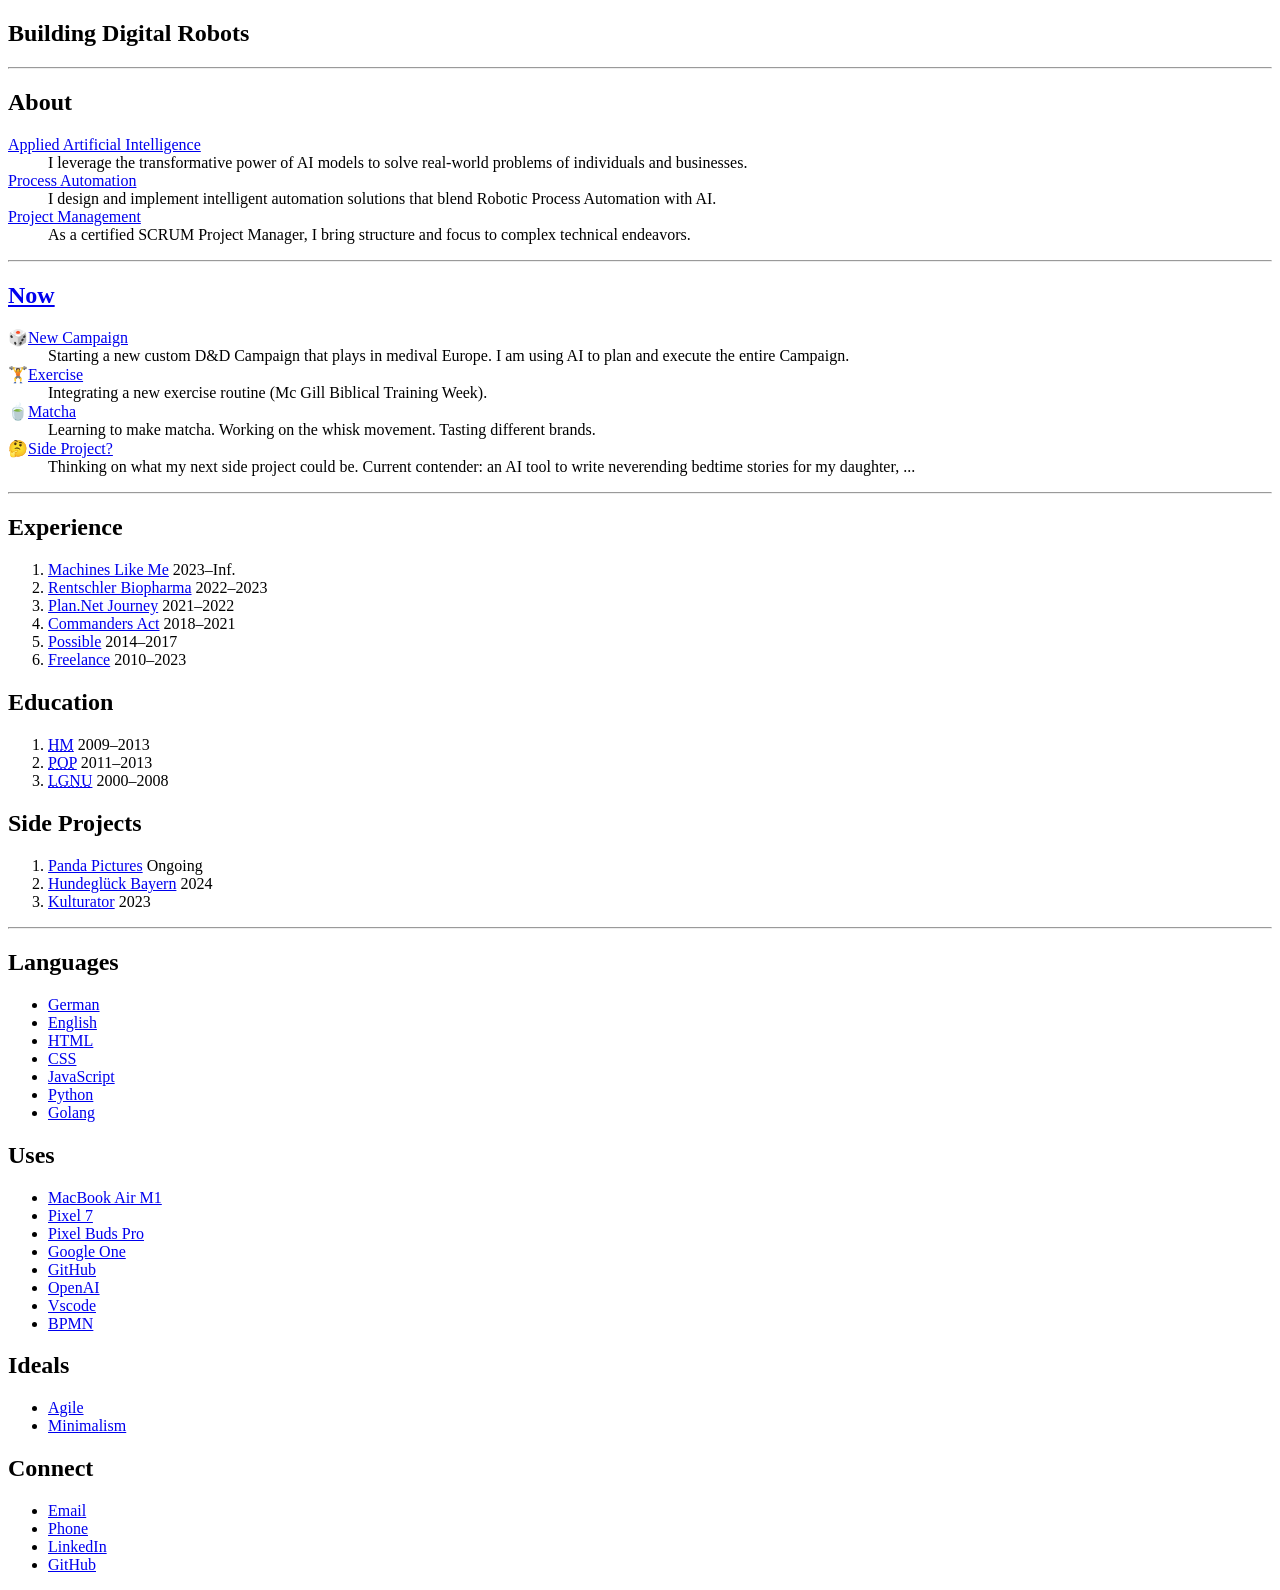
==== docs/index.html @ d42a6164 "Update index.html Fix relative import." ====
<!DOCTYPE html>
<html lang="en">
<head is="site-head">

    <meta charset="utf-8" />
    <meta name="viewport" content="width=device-width,viewport-fit=cover" />
    <link rel="stylesheet" href="/assets/index.css" />
    <link rel="stylesheet" href="/assets/index.css" />
    <script type="module" src="/assets/index.js"></script>

    <title>Tobias Schmidt - Building Digital Robots</title>
    <meta name="description" content="Tobias Schmidt is a hands-on digitalisation expert in Munich. He builds digital robots that automate the work of companies.">
    <link is="get-schema" id="website" rel="application/ld+json" href=".schemas/website.json" />
    <link is="get-schema" id="person" rel="application/ld+json" href="/schemas/person.json" />

</head>
<body is="site-body">

    <article is="page-index">

        <header id="header" aria-labelledby="hero-heading">

            <h1>Building Digital Robots</h1>

        </header>

        <hr>

        <section id="about" aria-labelledby="about-heading" class="contents">

            <h2 id="about-heading" class="aria-only">About</h2>

            <dl class="contents">
                <div>
                    <dt><a href="https://en.wikipedia.org/wiki/Artificial_intelligence" target="_blank">Applied Artificial Intelligence</a></dt>
                    <dd>I leverage the transformative power of AI models to solve real-world problems of individuals and businesses.</dd>
                </div>
                <div>
                    <dt><a href="https://en.wikipedia.org/wiki/Robotic_process_automation" target="_blank">Process Automation</a></dt>
                    <dd>I design and implement intelligent automation solutions that blend Robotic Process Automation with AI.</dd>
                </div>

                <div>
                    <dt><a href="https://en.wikipedia.org/wiki/Project_management" target="_blank">Project Management</a></dt>
                    <dd>As a certified SCRUM Project Manager, I bring structure and focus to complex technical endeavors.</dd>
                </div>
            </dl>

        </section>

        <hr>

        <section id="now" aria-labelledby="now-heading" class="contents">

            <h2 id="now-heading" class="aria-only"><a href="https://nownownow.com/" target="_blank">Now</a></h2>

            <dl role="list" class="contents">
                <div>
                    <dt>🎲<a href="https://en.wikipedia.org/wiki/Dungeons_%26_Dragons" target="_blank">New Campaign</a></dt>
                    <dd>Starting a new custom D&D Campaign that plays in medival Europe. I am using AI to plan and execute the entire Campaign.</dd>
                </div>
                <div>
                    <dt>🏋️<a href="https://www.backfitpro.com/the-biblical-training-week-finding-a-path-to-aging-well/" target="_blank">Exercise</a></dt>
                    <dd>Integrating a new exercise routine (Mc Gill Biblical Training Week).</dd>
                </div>
                <div>
                    <dt>🍵<a href="https://en.wikipedia.org/wiki/Matcha" target="_blank">Matcha</a></dt>
                    <dd>Learning to make matcha. Working on the whisk movement. Tasting different brands.</dd>
                </div>
                <div>
                    <dt>🤔<a href="#projects" target="_blank">Side Project?</a></dt>
                    <dd>Thinking on what my next side project could be. Current contender: an AI tool to write neverending bedtime stories for my daughter, ...</dd>
                </div>
            </dl>

        </section>

        <hr>

        <section id="experience" aria-labelledby="experience-heading">

            <h2 id="experience-heading">Experience</h2>

            <ol role="list">
                <li><a href="https://machineslikeme.com/" target="_blank">Machines Like Me</a> <time datetime="P2Y">2023–Inf.</time></li>
                <li><a href="https://www.rentschler-biopharma.com/" target="_blank">Rentschler Biopharma</a> <time datetime="P1Y">2022–2023</time></li>
                <li><a href="https://www.plan-net.com/en/about-us/plan-net-journey.html" target="_blank">Plan.Net Journey</a> <time datetime="P1Y">2021–2022</time></li>
                <li><a href="https://www.commandersact.com/" target="_blank">Commanders Act</a> <time datetime="P4Y">2018–2021</time></li>
                <li><a href="https://www.wundermanthompson.com/" target="_blank">Possible</a> <time datetime="P4Y">2014–2017</time></li>
                <li><a href="https://tobiasschmidt.me/">Freelance</a> <time datetime="P13Y">2010–2023</time></li>
            </ol>

        </section>

        <section id="education" aria-labelledby="education-heading">
            
            <h2 id="education-heading">Education</h2>

            <ol role="list">
                <li><a href="https://www.hm.edu/" target="_blank"><abbr title="Munich University of Applied Sciences">HM</abbr></a> <time datetime="P4Y">2009–2013</time></li>
                <li><a href="https://deutsche-pop.com/" target="_blank"><abbr title="Deutsche POP">POP</abbr></a> <time datetime="P3Y">2011–2013</time></li>
                <li><a href="https://www.lgnu.de/" target="_blank"><abbr title="Lessing Gymnasium Neu-Ulm">LGNU</abbr></a> <time datetime="P9Y">2000–2008</time></li>
            </ol>

        </section>

        <section id="projects" aria-labelledby="projects-heading">

            <h2 id="projects-heading">Side Projects</h2>

            <ol role="list">
                <li><a href="https://www.pandapictures.de/" target="_blank">Panda Pictures</a> <time datetime="2025">Ongoing</time></li>
                <li><a href="https://hundeglueck.bayern/" target="_blank">Hundeglück Bayern</a> <time datetime="2024">2024</time></li>
                <li><a href="https://kulturator.de/" target="_blank">Kulturator</a> <time datetime="2023">2023</time></li>
            </ol>

        </section>

        <hr>

        <section id="languages" aria-labelledby="languages-heading">

            <h2 id="languages-heading">Languages</h2>

            <ul role="list" class="inline">
                <li><a href="https://en.wikipedia.org/wiki/German_language" target="_blank">German</a></li>
                <li><a href="https://en.wikipedia.org/wiki/English_language" target="_blank">English</a></li>
                <li><a href="https://developer.mozilla.org/en-US/docs/Web/HTML" target="_blank">HTML</a></li>
                <li><a href="https://developer.mozilla.org/en-US/docs/Web/CSS" target="_blank">CSS</a></li>
                <li><a href="https://developer.mozilla.org/en-US/docs/Web/JavaScript" target="_blank">JavaScript</a></li>
                <li><a href="https://www.python.org/" target="_blank">Python</a></li>
                <li><a href="https://go.dev/" target="_blank">Golang</a></li>
            </ul>

        </section>

        <section id="uses" aria-labelledby="uses-heading">

            <h2 id="uses-heading">Uses</h2>

            <ul role="list" class="inline">
                <li><a href="https://www.apple.com/de/macbook-air/" target="_blank">MacBook Air M1</a></li>
                <li><a href="https://store.google.com/de/config/pixel_7" target="_blank">Pixel 7</a></li>
                <li><a href="https://store.google.com/de/product/pixel_buds_pro" target="_blank">Pixel Buds Pro</a></li>
                <li><a href="https://one.google.com/" target="_blank">Google One</a></li>
                <li><a href="https://github.com/" target="_blank">GitHub</a></li>
                <li><a href="https://openai.com/" target="_blank">OpenAI</a></li>
                <li><a href="https://code.visualstudio.com/" target="_blank">Vscode</a></li>
                <li><a href="https://www.iso.org/standard/62652.html" target="_blank">BPMN</a></li>
            </ul>

        </section>

        <section id="ideals" aria-labelledby="ideals-heading">

            <h2 id="ideals-heading">Ideals</h2>

            <ul role="list" class="inline">
                <li><a href="https://agilemanifesto.org/" target="_blank">Agile</a></li>
                <li><a href="https://en.wikipedia.org/wiki/Minimalism" target="_blank">Minimalism</a></li>
            </ul>

        </section>

        <footer id="footer" aria-labelledby="footer-heading">

            <h2 id="footer-heading">Connect</h2>

            <ul role="list" class="inline">
                <li><a href="mailto:contact.tobias.schmidt@gmail.com" target="_blank">Email</a></li>
                <li><a is="list-link" href="tel:00491717883716" target="_blank">Phone</a></li>
                <li><a is="list-link" href="https://www.linkedin.com/in/tobiasschmidt89/" target="_blank">LinkedIn</a></li>
                <li><a is="list-link" href="https://github.com/tobiasschmidt89" target="_blank">GitHub</a></li>
            </ul>

        </footer>

    </article>

</body>
</html>
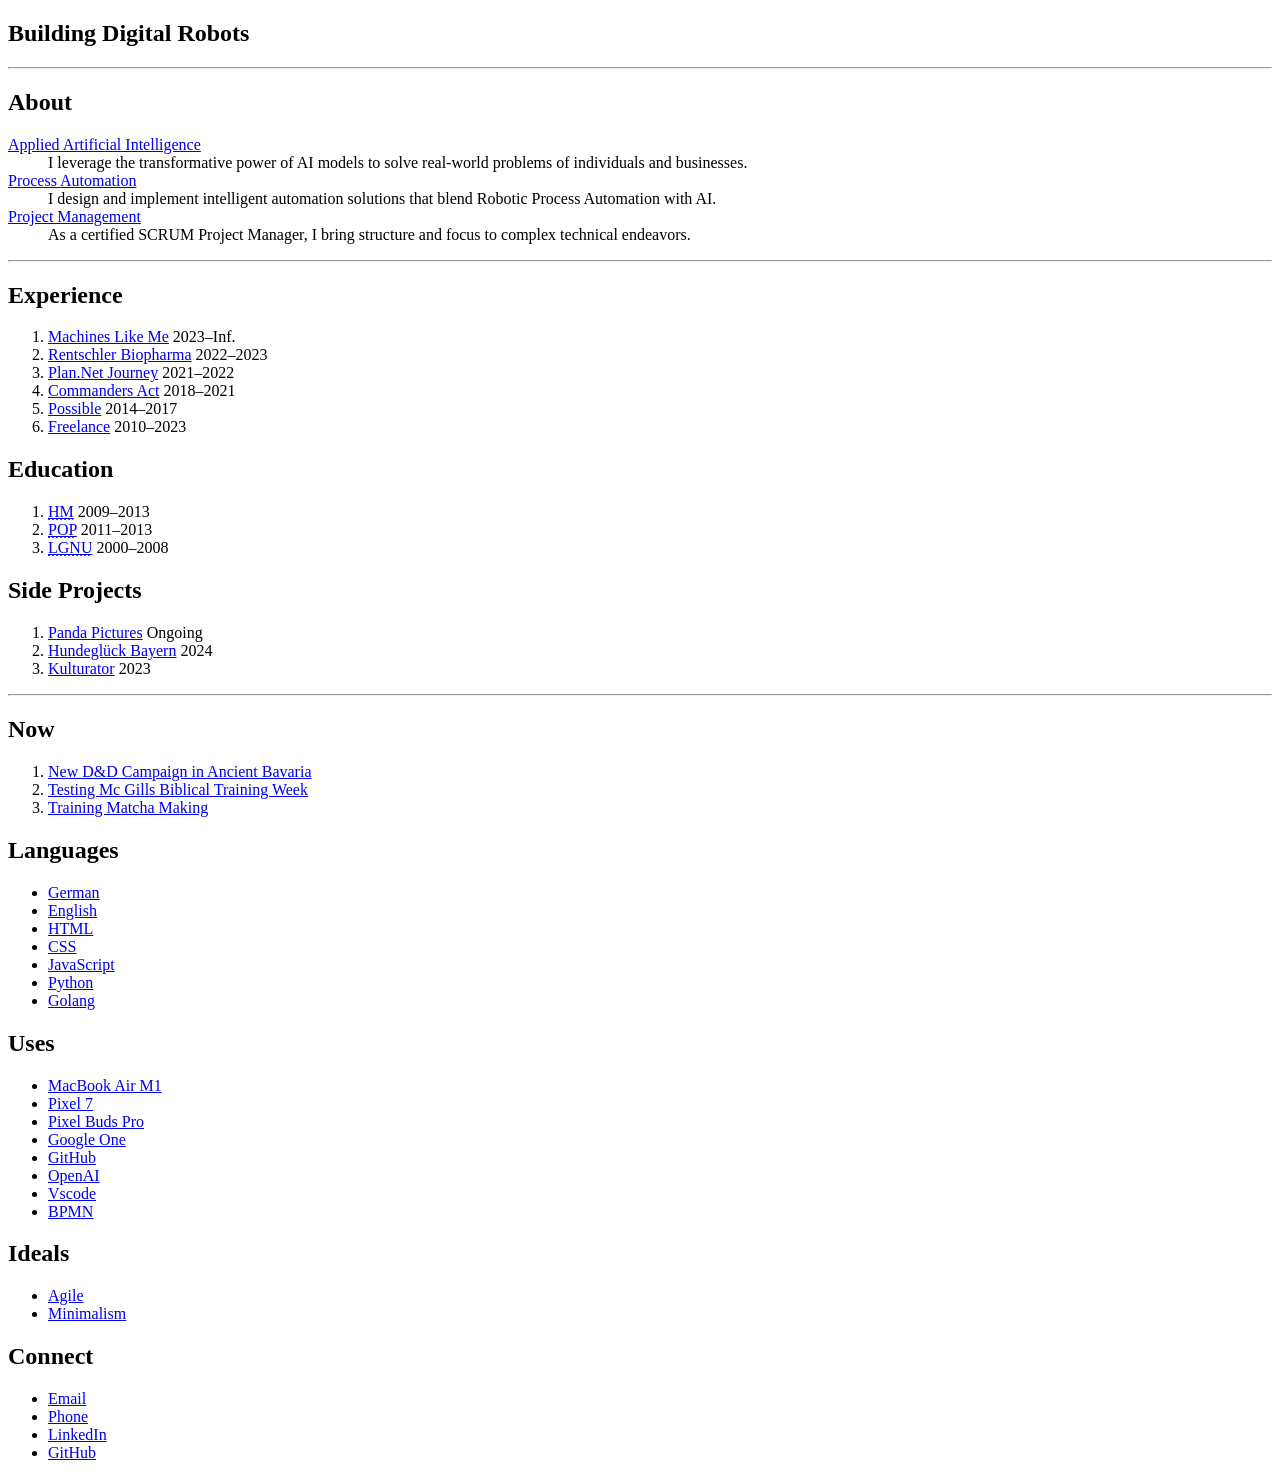
==== commit eb564466: "Update index.html" ====
--- a/docs/index.html
+++ b/docs/index.html
@@ -3,14 +3,14 @@
 <head is="site-head">
 
     <meta charset="utf-8" />
-    <meta name="viewport" content="width=device-width,viewport-fit=cover" />
+    <meta name="viewport" content="width=device-width, viewport-fit=cover" />
     <link rel="stylesheet" href="/assets/index.css" />
     <link rel="stylesheet" href="/assets/index.css" />
     <script type="module" src="/assets/index.js"></script>
 
     <title>Tobias Schmidt - Building Digital Robots</title>
     <meta name="description" content="Tobias Schmidt is a hands-on digitalisation expert in Munich. He builds digital robots that automate the work of companies.">
-    <link is="get-schema" id="website" rel="application/ld+json" href=".schemas/website.json" />
+    <link is="get-schema" id="website" rel="application/ld+json" href="/schemas/website.json" />
     <link is="get-schema" id="person" rel="application/ld+json" href="/schemas/person.json" />
 
 </head>
@@ -47,34 +47,7 @@
             </dl>
 
         </section>
-
-        <hr>
-
-        <section id="now" aria-labelledby="now-heading" class="contents">
-
-            <h2 id="now-heading" class="aria-only"><a href="https://nownownow.com/" target="_blank">Now</a></h2>
-
-            <dl role="list" class="contents">
-                <div>
-                    <dt>🎲<a href="https://en.wikipedia.org/wiki/Dungeons_%26_Dragons" target="_blank">New Campaign</a></dt>
-                    <dd>Starting a new custom D&D Campaign that plays in medival Europe. I am using AI to plan and execute the entire Campaign.</dd>
-                </div>
-                <div>
-                    <dt>🏋️<a href="https://www.backfitpro.com/the-biblical-training-week-finding-a-path-to-aging-well/" target="_blank">Exercise</a></dt>
-                    <dd>Integrating a new exercise routine (Mc Gill Biblical Training Week).</dd>
-                </div>
-                <div>
-                    <dt>🍵<a href="https://en.wikipedia.org/wiki/Matcha" target="_blank">Matcha</a></dt>
-                    <dd>Learning to make matcha. Working on the whisk movement. Tasting different brands.</dd>
-                </div>
-                <div>
-                    <dt>🤔<a href="#projects" target="_blank">Side Project?</a></dt>
-                    <dd>Thinking on what my next side project could be. Current contender: an AI tool to write neverending bedtime stories for my daughter, ...</dd>
-                </div>
-            </dl>
-
-        </section>
-
+        
         <hr>
 
         <section id="experience" aria-labelledby="experience-heading">
@@ -117,6 +90,18 @@
         </section>
 
         <hr>
+
+        <section id="now" aria-labelledby="now-heading">
+            
+            <h2 id="now-heading">Now</h2>
+
+            <ol role="list">
+                <li><a href="https://en.wikipedia.org/wiki/Dungeons_%26_Dragons" target="_blank">New D&D Campaign in Ancient Bavaria</a></li>
+                <li><a href="https://www.backfitpro.com/the-biblical-training-week-finding-a-path-to-aging-well/" target="_blank">Testing Mc Gills Biblical Training Week</a></li>
+                <li><a href="https://en.wikipedia.org/wiki/Matcha" target="_blank">Training Matcha Making</a></li>
+            </ol>
+
+        </section>
 
         <section id="languages" aria-labelledby="languages-heading">
 
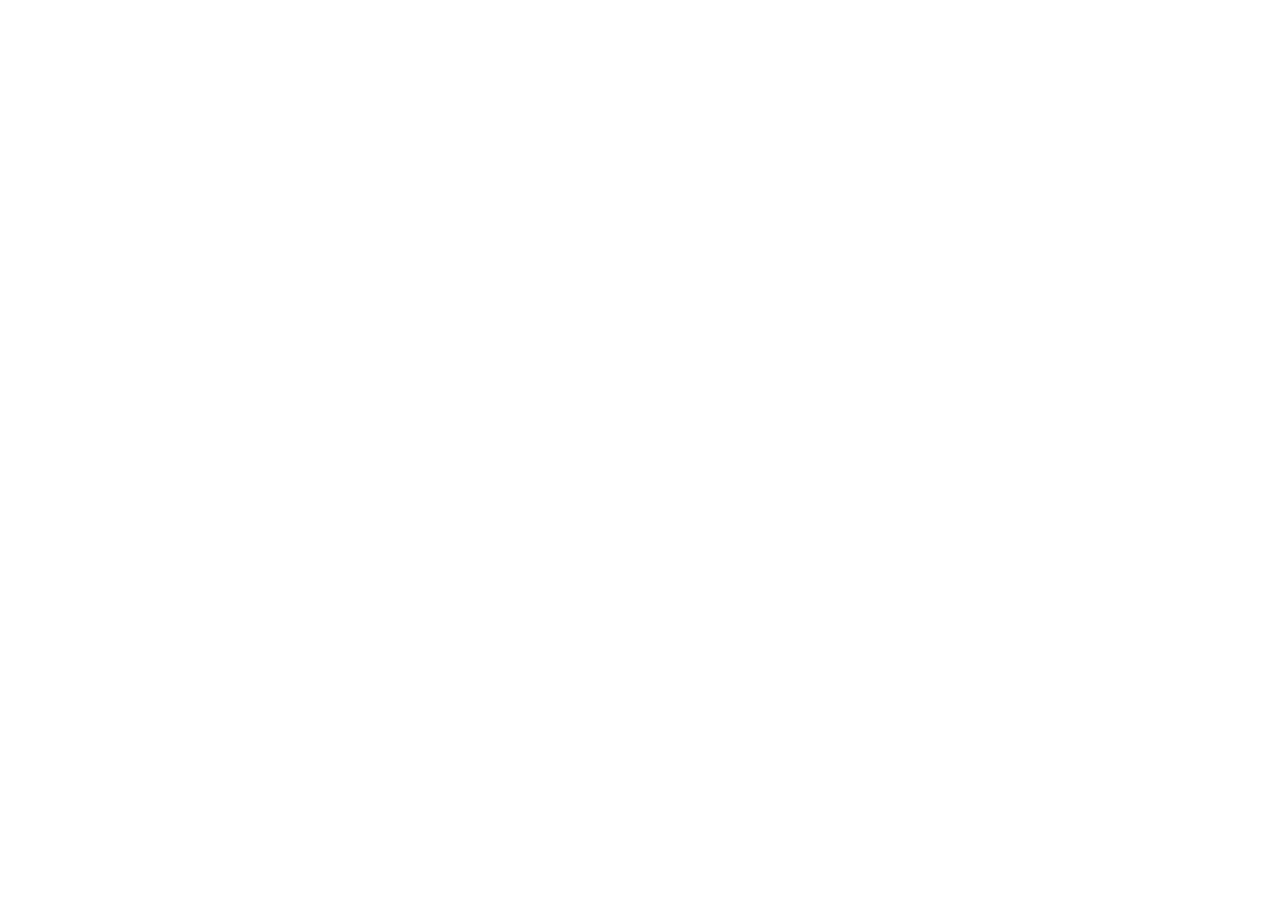
==== commit 77150d7e: "Refactor site to Preact+HTM, implement RSS feed, and clean imports" ====
--- a/docs/index.html
+++ b/docs/index.html
@@ -1,166 +1,36 @@
 <!DOCTYPE html>
 <html lang="en">
-<head is="site-head">
-
+<head>
     <meta charset="utf-8" />
     <meta name="viewport" content="width=device-width, viewport-fit=cover" />
     <link rel="stylesheet" href="/assets/index.css" />
-    <link rel="stylesheet" href="/assets/index.css" />
-    <script type="module" src="/assets/index.js"></script>
 
     <title>Tobias Schmidt - Building Digital Robots</title>
     <meta name="description" content="Tobias Schmidt is a hands-on digitalisation expert in Munich. He builds digital robots that automate the work of companies.">
-    <link is="get-schema" id="website" rel="application/ld+json" href="/schemas/website.json" />
-    <link is="get-schema" id="person" rel="application/ld+json" href="/schemas/person.json" />
+    <link rel="application/ld+json" href="/data/website.json" />
+    <link rel="application/ld+json" href="/data/person.json" />
+    <link rel="alternate" type="application/rss+xml" title="Now" href="/data/now.rss" />
 
+    <script type="importmap">
+    {
+        "imports": {
+            "preact": "https://esm.sh/preact@10.19.6",
+            "preact/hooks": "https://esm.sh/preact@10.19.6/hooks",
+            "htm/preact": "https://esm.sh/htm@3.1.1/preact?external=preact",
+            "@css-hooks/preact": "https://esm.sh/@css-hooks/preact@3.0.4?external=preact",
+            "@/": "/assets/"
+        }
+    }
+    </script>
+
+    <script type="module">
+        import { h, render } from 'preact';
+        import App from '@/components/App.js';
+
+        render(h(App), document.getElementById('app'));
+    </script>
 </head>
-<body is="site-body">
-
-    <article is="page-index">
-
-        <header id="header" aria-labelledby="hero-heading">
-
-            <h1>Building Digital Robots</h1>
-
-        </header>
-
-        <hr>
-
-        <section id="about" aria-labelledby="about-heading" class="contents">
-
-            <h2 id="about-heading" class="aria-only">About</h2>
-
-            <dl class="contents">
-                <div>
-                    <dt><a href="https://en.wikipedia.org/wiki/Artificial_intelligence" target="_blank">Applied Artificial Intelligence</a></dt>
-                    <dd>I leverage the transformative power of AI models to solve real-world problems of individuals and businesses.</dd>
-                </div>
-                <div>
-                    <dt><a href="https://en.wikipedia.org/wiki/Robotic_process_automation" target="_blank">Process Automation</a></dt>
-                    <dd>I design and implement intelligent automation solutions that blend Robotic Process Automation with AI.</dd>
-                </div>
-
-                <div>
-                    <dt><a href="https://en.wikipedia.org/wiki/Project_management" target="_blank">Project Management</a></dt>
-                    <dd>As a certified SCRUM Project Manager, I bring structure and focus to complex technical endeavors.</dd>
-                </div>
-            </dl>
-
-        </section>
-        
-        <hr>
-
-        <section id="experience" aria-labelledby="experience-heading">
-
-            <h2 id="experience-heading">Experience</h2>
-
-            <ol role="list">
-                <li><a href="https://machineslikeme.com/" target="_blank">Machines Like Me</a> <time datetime="P2Y">2023–Inf.</time></li>
-                <li><a href="https://www.rentschler-biopharma.com/" target="_blank">Rentschler Biopharma</a> <time datetime="P1Y">2022–2023</time></li>
-                <li><a href="https://www.plan-net.com/en/about-us/plan-net-journey.html" target="_blank">Plan.Net Journey</a> <time datetime="P1Y">2021–2022</time></li>
-                <li><a href="https://www.commandersact.com/" target="_blank">Commanders Act</a> <time datetime="P4Y">2018–2021</time></li>
-                <li><a href="https://www.wundermanthompson.com/" target="_blank">Possible</a> <time datetime="P4Y">2014–2017</time></li>
-                <li><a href="https://tobiasschmidt.me/">Freelance</a> <time datetime="P13Y">2010–2023</time></li>
-            </ol>
-
-        </section>
-
-        <section id="education" aria-labelledby="education-heading">
-            
-            <h2 id="education-heading">Education</h2>
-
-            <ol role="list">
-                <li><a href="https://www.hm.edu/" target="_blank"><abbr title="Munich University of Applied Sciences">HM</abbr></a> <time datetime="P4Y">2009–2013</time></li>
-                <li><a href="https://deutsche-pop.com/" target="_blank"><abbr title="Deutsche POP">POP</abbr></a> <time datetime="P3Y">2011–2013</time></li>
-                <li><a href="https://www.lgnu.de/" target="_blank"><abbr title="Lessing Gymnasium Neu-Ulm">LGNU</abbr></a> <time datetime="P9Y">2000–2008</time></li>
-            </ol>
-
-        </section>
-
-        <section id="projects" aria-labelledby="projects-heading">
-
-            <h2 id="projects-heading">Side Projects</h2>
-
-            <ol role="list">
-                <li><a href="https://www.pandapictures.de/" target="_blank">Panda Pictures</a> <time datetime="2025">Ongoing</time></li>
-                <li><a href="https://hundeglueck.bayern/" target="_blank">Hundeglück Bayern</a> <time datetime="2024">2024</time></li>
-                <li><a href="https://kulturator.de/" target="_blank">Kulturator</a> <time datetime="2023">2023</time></li>
-            </ol>
-
-        </section>
-
-        <hr>
-
-        <section id="now" aria-labelledby="now-heading">
-            
-            <h2 id="now-heading">Now</h2>
-
-            <ol role="list">
-                <li><a href="https://en.wikipedia.org/wiki/Dungeons_%26_Dragons" target="_blank">New D&D Campaign in Ancient Bavaria</a></li>
-                <li><a href="https://www.backfitpro.com/the-biblical-training-week-finding-a-path-to-aging-well/" target="_blank">Testing Mc Gills Biblical Training Week</a></li>
-                <li><a href="https://en.wikipedia.org/wiki/Matcha" target="_blank">Training Matcha Making</a></li>
-            </ol>
-
-        </section>
-
-        <section id="languages" aria-labelledby="languages-heading">
-
-            <h2 id="languages-heading">Languages</h2>
-
-            <ul role="list" class="inline">
-                <li><a href="https://en.wikipedia.org/wiki/German_language" target="_blank">German</a></li>
-                <li><a href="https://en.wikipedia.org/wiki/English_language" target="_blank">English</a></li>
-                <li><a href="https://developer.mozilla.org/en-US/docs/Web/HTML" target="_blank">HTML</a></li>
-                <li><a href="https://developer.mozilla.org/en-US/docs/Web/CSS" target="_blank">CSS</a></li>
-                <li><a href="https://developer.mozilla.org/en-US/docs/Web/JavaScript" target="_blank">JavaScript</a></li>
-                <li><a href="https://www.python.org/" target="_blank">Python</a></li>
-                <li><a href="https://go.dev/" target="_blank">Golang</a></li>
-            </ul>
-
-        </section>
-
-        <section id="uses" aria-labelledby="uses-heading">
-
-            <h2 id="uses-heading">Uses</h2>
-
-            <ul role="list" class="inline">
-                <li><a href="https://www.apple.com/de/macbook-air/" target="_blank">MacBook Air M1</a></li>
-                <li><a href="https://store.google.com/de/config/pixel_7" target="_blank">Pixel 7</a></li>
-                <li><a href="https://store.google.com/de/product/pixel_buds_pro" target="_blank">Pixel Buds Pro</a></li>
-                <li><a href="https://one.google.com/" target="_blank">Google One</a></li>
-                <li><a href="https://github.com/" target="_blank">GitHub</a></li>
-                <li><a href="https://openai.com/" target="_blank">OpenAI</a></li>
-                <li><a href="https://code.visualstudio.com/" target="_blank">Vscode</a></li>
-                <li><a href="https://www.iso.org/standard/62652.html" target="_blank">BPMN</a></li>
-            </ul>
-
-        </section>
-
-        <section id="ideals" aria-labelledby="ideals-heading">
-
-            <h2 id="ideals-heading">Ideals</h2>
-
-            <ul role="list" class="inline">
-                <li><a href="https://agilemanifesto.org/" target="_blank">Agile</a></li>
-                <li><a href="https://en.wikipedia.org/wiki/Minimalism" target="_blank">Minimalism</a></li>
-            </ul>
-
-        </section>
-
-        <footer id="footer" aria-labelledby="footer-heading">
-
-            <h2 id="footer-heading">Connect</h2>
-
-            <ul role="list" class="inline">
-                <li><a href="mailto:contact.tobias.schmidt@gmail.com" target="_blank">Email</a></li>
-                <li><a is="list-link" href="tel:00491717883716" target="_blank">Phone</a></li>
-                <li><a is="list-link" href="https://www.linkedin.com/in/tobiasschmidt89/" target="_blank">LinkedIn</a></li>
-                <li><a is="list-link" href="https://github.com/tobiasschmidt89" target="_blank">GitHub</a></li>
-            </ul>
-
-        </footer>
-
-    </article>
-
+<body>
+    <div id="app"></div>
 </body>
-</html>
+</html>
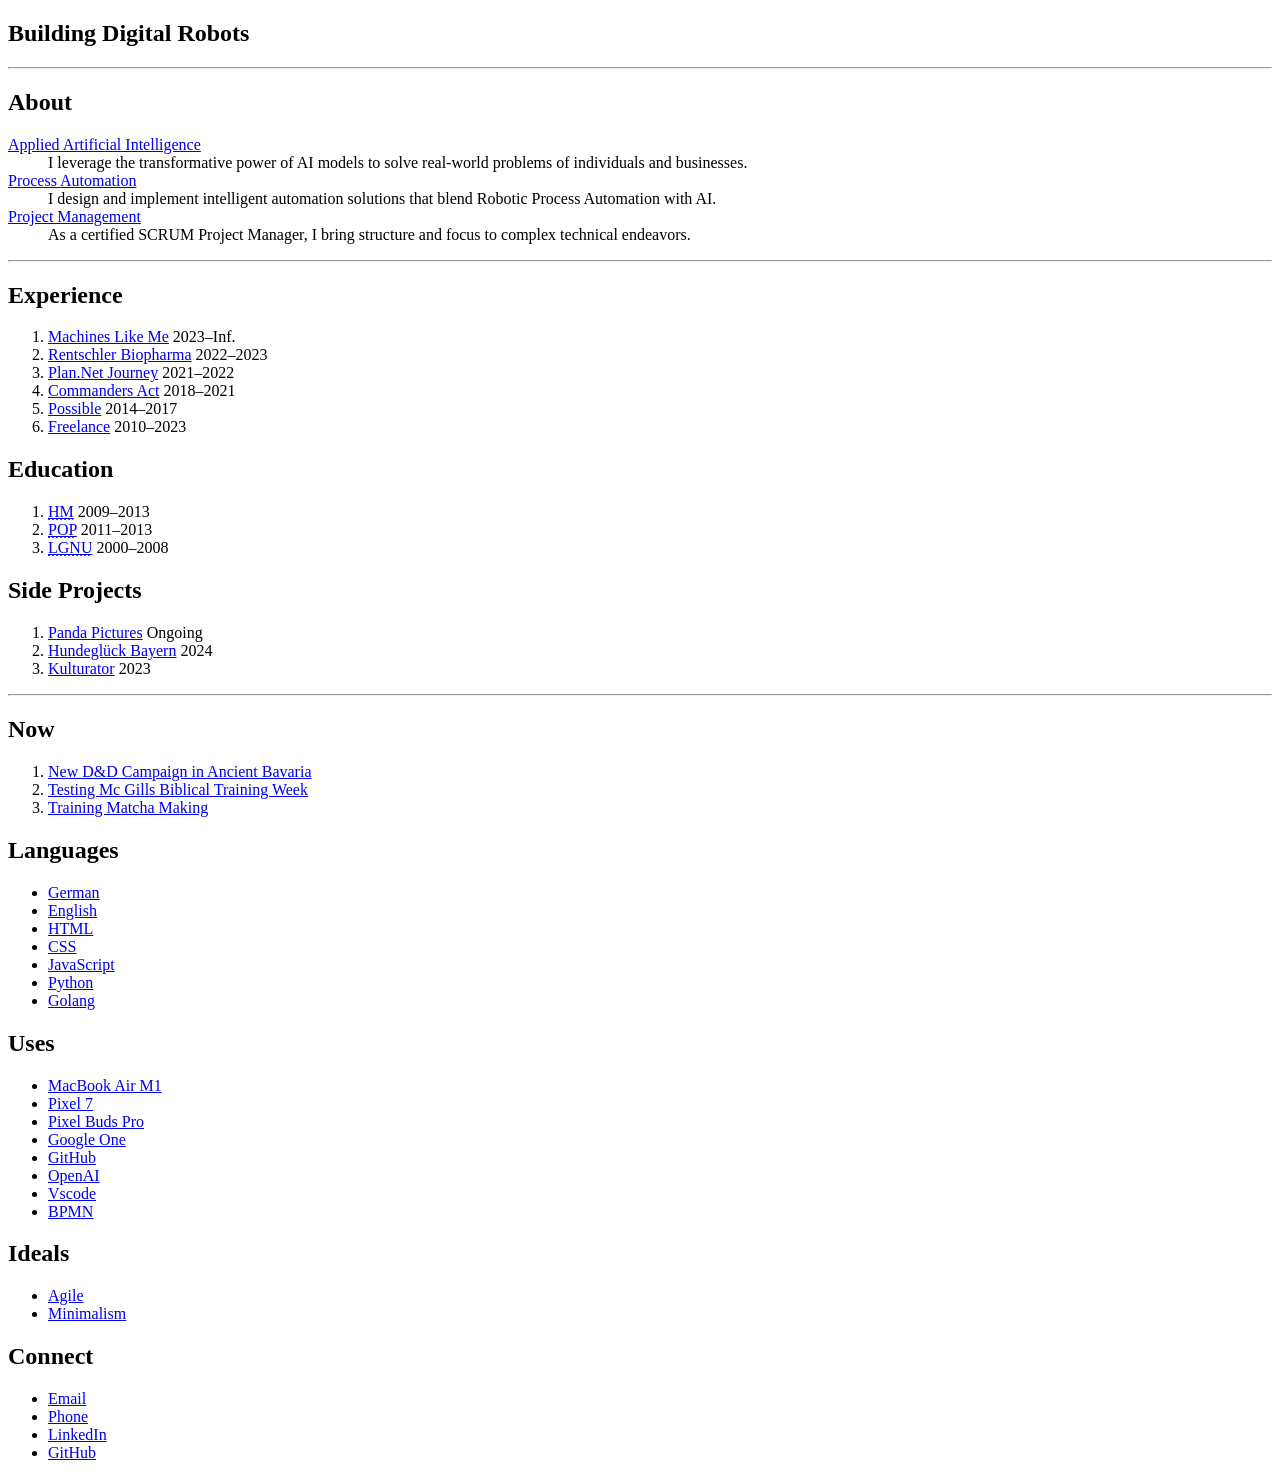
==== commit a8324588: "Aktualisieren von index.html" ====
--- a/docs/index.html
+++ b/docs/index.html
@@ -1,36 +1,166 @@
 <!DOCTYPE html>
 <html lang="en">
-<head>
+<head is="site-head">
+
     <meta charset="utf-8" />
     <meta name="viewport" content="width=device-width, viewport-fit=cover" />
     <link rel="stylesheet" href="/assets/index.css" />
+    <link rel="stylesheet" href="/assets/index.css" />
+    <script type="module" src="/assets/index.js"></script>
 
     <title>Tobias Schmidt - Building Digital Robots</title>
     <meta name="description" content="Tobias Schmidt is a hands-on digitalisation expert in Munich. He builds digital robots that automate the work of companies.">
-    <link rel="application/ld+json" href="/data/website.json" />
-    <link rel="application/ld+json" href="/data/person.json" />
-    <link rel="alternate" type="application/rss+xml" title="Now" href="/data/now.rss" />
+    <link is="get-schema" id="website" rel="application/ld+json" href="/schemas/website.json" />
+    <link is="get-schema" id="person" rel="application/ld+json" href="/schemas/person.json" />
 
-    <script type="importmap">
-    {
-        "imports": {
-            "preact": "https://esm.sh/preact@10.19.6",
-            "preact/hooks": "https://esm.sh/preact@10.19.6/hooks",
-            "htm/preact": "https://esm.sh/htm@3.1.1/preact?external=preact",
-            "@css-hooks/preact": "https://esm.sh/@css-hooks/preact@3.0.4?external=preact",
-            "@/": "/assets/"
-        }
-    }
-    </script>
+</head>
+<body is="site-body">
 
-    <script type="module">
-        import { h, render } from 'preact';
-        import App from '@/components/App.js';
+    <article is="page-index">
 
-        render(h(App), document.getElementById('app'));
-    </script>
-</head>
-<body>
-    <div id="app"></div>
+        <header id="header" aria-labelledby="hero-heading">
+
+            <h1>Building Digital Robots</h1>
+
+        </header>
+
+        <hr>
+
+        <section id="about" aria-labelledby="about-heading" class="contents">
+
+            <h2 id="about-heading" class="aria-only">About</h2>
+
+            <dl class="contents">
+                <div>
+                    <dt><a href="https://en.wikipedia.org/wiki/Artificial_intelligence" target="_blank">Applied Artificial Intelligence</a></dt>
+                    <dd>I leverage the transformative power of AI models to solve real-world problems of individuals and businesses.</dd>
+                </div>
+                <div>
+                    <dt><a href="https://en.wikipedia.org/wiki/Robotic_process_automation" target="_blank">Process Automation</a></dt>
+                    <dd>I design and implement intelligent automation solutions that blend Robotic Process Automation with AI.</dd>
+                </div>
+
+                <div>
+                    <dt><a href="https://en.wikipedia.org/wiki/Project_management" target="_blank">Project Management</a></dt>
+                    <dd>As a certified SCRUM Project Manager, I bring structure and focus to complex technical endeavors.</dd>
+                </div>
+            </dl>
+
+        </section>
+        
+        <hr>
+
+        <section id="experience" aria-labelledby="experience-heading">
+
+            <h2 id="experience-heading">Experience</h2>
+
+            <ol role="list">
+                <li><a href="https://machineslikeme.com/" target="_blank">Machines Like Me</a> <time datetime="P2Y">2023–Inf.</time></li>
+                <li><a href="https://www.rentschler-biopharma.com/" target="_blank">Rentschler Biopharma</a> <time datetime="P1Y">2022–2023</time></li>
+                <li><a href="https://www.plan-net.com/en/about-us/plan-net-journey.html" target="_blank">Plan.Net Journey</a> <time datetime="P1Y">2021–2022</time></li>
+                <li><a href="https://www.commandersact.com/" target="_blank">Commanders Act</a> <time datetime="P4Y">2018–2021</time></li>
+                <li><a href="https://www.wundermanthompson.com/" target="_blank">Possible</a> <time datetime="P4Y">2014–2017</time></li>
+                <li><a href="https://tobiasschmidt.me/">Freelance</a> <time datetime="P13Y">2010–2023</time></li>
+            </ol>
+
+        </section>
+
+        <section id="education" aria-labelledby="education-heading">
+            
+            <h2 id="education-heading">Education</h2>
+
+            <ol role="list">
+                <li><a href="https://www.hm.edu/" target="_blank"><abbr title="Munich University of Applied Sciences">HM</abbr></a> <time datetime="P4Y">2009–2013</time></li>
+                <li><a href="https://deutsche-pop.com/" target="_blank"><abbr title="Deutsche POP">POP</abbr></a> <time datetime="P3Y">2011–2013</time></li>
+                <li><a href="https://www.lgnu.de/" target="_blank"><abbr title="Lessing Gymnasium Neu-Ulm">LGNU</abbr></a> <time datetime="P9Y">2000–2008</time></li>
+            </ol>
+
+        </section>
+
+        <section id="projects" aria-labelledby="projects-heading">
+
+            <h2 id="projects-heading">Side Projects</h2>
+
+            <ol role="list">
+                <li><a href="https://www.pandapictures.de/" target="_blank" rel="nofollow">Panda Pictures</a> <time datetime="2025">Ongoing</time></li>
+                <li><a href="https://hundeglueck.bayern/" target="_blank">Hundeglück Bayern</a> <time datetime="2024">2024</time></li>
+                <li><a href="https://kulturator.de/" target="_blank">Kulturator</a> <time datetime="2023">2023</time></li>
+            </ol>
+
+        </section>
+
+        <hr>
+
+        <section id="now" aria-labelledby="now-heading">
+            
+            <h2 id="now-heading">Now</h2>
+
+            <ol role="list">
+                <li><a href="https://en.wikipedia.org/wiki/Dungeons_%26_Dragons" target="_blank">New D&D Campaign in Ancient Bavaria</a></li>
+                <li><a href="https://www.backfitpro.com/the-biblical-training-week-finding-a-path-to-aging-well/" target="_blank">Testing Mc Gills Biblical Training Week</a></li>
+                <li><a href="https://en.wikipedia.org/wiki/Matcha" target="_blank">Training Matcha Making</a></li>
+            </ol>
+
+        </section>
+
+        <section id="languages" aria-labelledby="languages-heading">
+
+            <h2 id="languages-heading">Languages</h2>
+
+            <ul role="list" class="inline">
+                <li><a href="https://en.wikipedia.org/wiki/German_language" target="_blank">German</a></li>
+                <li><a href="https://en.wikipedia.org/wiki/English_language" target="_blank">English</a></li>
+                <li><a href="https://developer.mozilla.org/en-US/docs/Web/HTML" target="_blank">HTML</a></li>
+                <li><a href="https://developer.mozilla.org/en-US/docs/Web/CSS" target="_blank">CSS</a></li>
+                <li><a href="https://developer.mozilla.org/en-US/docs/Web/JavaScript" target="_blank">JavaScript</a></li>
+                <li><a href="https://www.python.org/" target="_blank">Python</a></li>
+                <li><a href="https://go.dev/" target="_blank">Golang</a></li>
+            </ul>
+
+        </section>
+
+        <section id="uses" aria-labelledby="uses-heading">
+
+            <h2 id="uses-heading">Uses</h2>
+
+            <ul role="list" class="inline">
+                <li><a href="https://www.apple.com/de/macbook-air/" target="_blank">MacBook Air M1</a></li>
+                <li><a href="https://store.google.com/de/config/pixel_7" target="_blank">Pixel 7</a></li>
+                <li><a href="https://store.google.com/de/product/pixel_buds_pro" target="_blank">Pixel Buds Pro</a></li>
+                <li><a href="https://one.google.com/" target="_blank">Google One</a></li>
+                <li><a href="https://github.com/" target="_blank">GitHub</a></li>
+                <li><a href="https://openai.com/" target="_blank">OpenAI</a></li>
+                <li><a href="https://code.visualstudio.com/" target="_blank">Vscode</a></li>
+                <li><a href="https://www.iso.org/standard/62652.html" target="_blank">BPMN</a></li>
+            </ul>
+
+        </section>
+
+        <section id="ideals" aria-labelledby="ideals-heading">
+
+            <h2 id="ideals-heading">Ideals</h2>
+
+            <ul role="list" class="inline">
+                <li><a href="https://agilemanifesto.org/" target="_blank">Agile</a></li>
+                <li><a href="https://en.wikipedia.org/wiki/Minimalism" target="_blank">Minimalism</a></li>
+            </ul>
+
+        </section>
+
+        <footer id="footer" aria-labelledby="footer-heading">
+
+            <h2 id="footer-heading">Connect</h2>
+
+            <ul role="list" class="inline">
+                <li><a href="mailto:contact.tobias.schmidt@gmail.com" target="_blank">Email</a></li>
+                <li><a is="list-link" href="tel:00491717883716" target="_blank">Phone</a></li>
+                <li><a is="list-link" href="https://www.linkedin.com/in/tobiasschmidt89/" target="_blank">LinkedIn</a></li>
+                <li><a is="list-link" href="https://github.com/tobiasschmidt89" target="_blank">GitHub</a></li>
+            </ul>
+
+        </footer>
+
+    </article>
+
 </body>
-</html>+</html>
